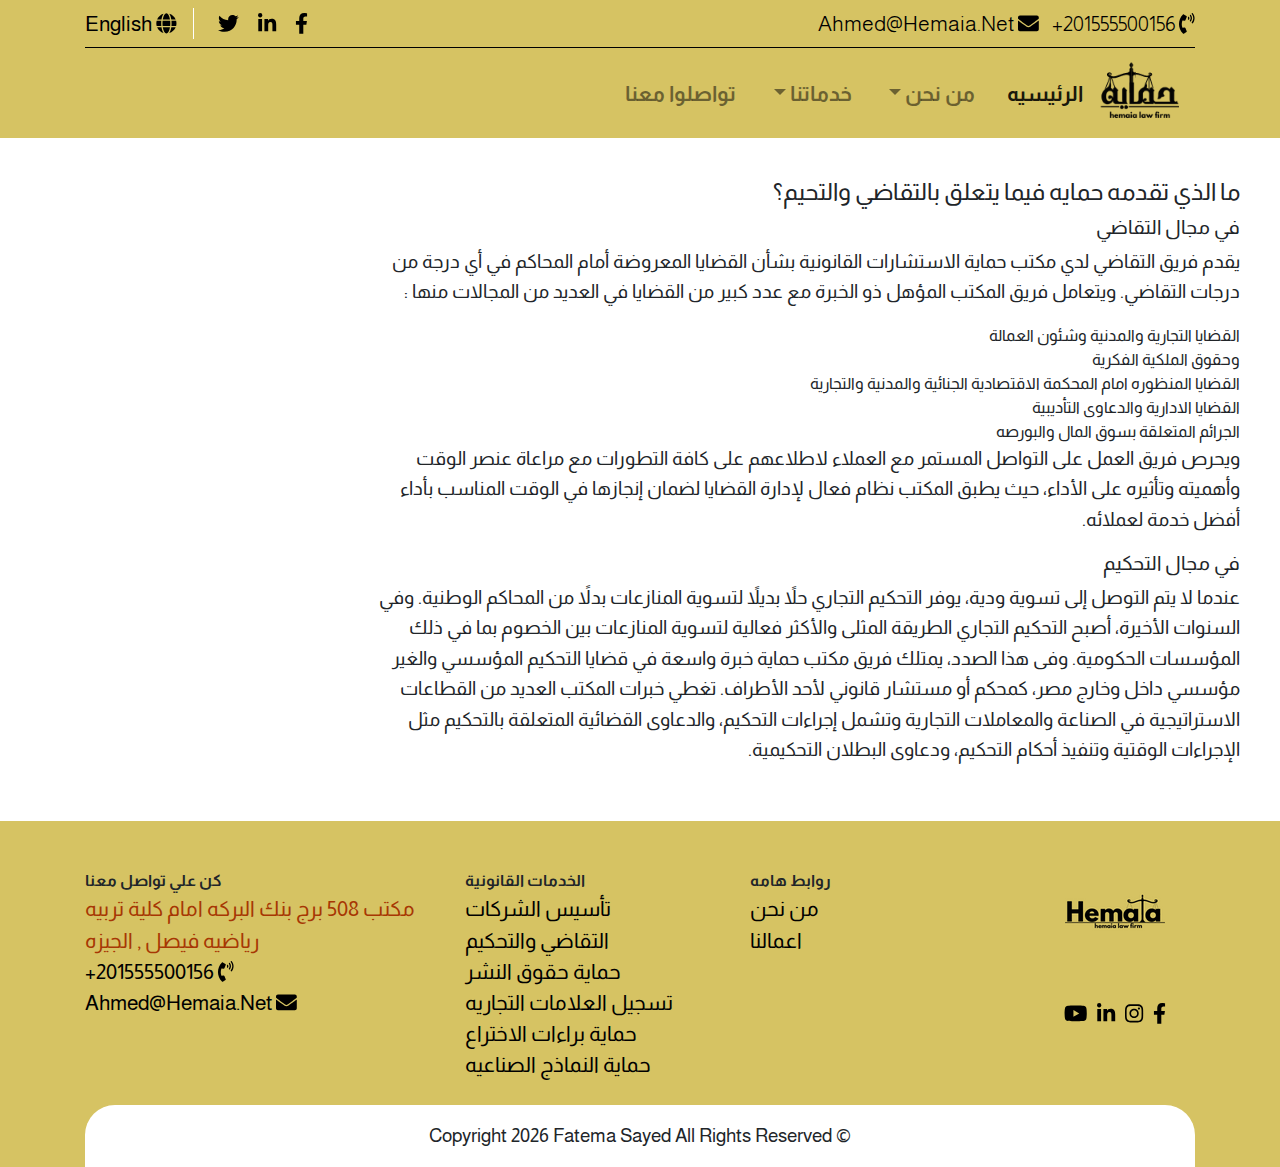
==== ar/التقاضي-والتحكيم.html @ 0cdc8491 "hemaia" ====
<!DOCTYPE html>
<html lang="ar" dir="rtl">

<head>
	<meta charset="UTF-8">
	<meta name="viewport" content="width=device-width, initial-scale=1.0, viewport-fit=cover">
	<meta http-equiv="X-UA-Compatible" content="ie=edge">
	<title>Hemaia law firm</title>
	<link rel="canonical" href="https://hemaia.net/ar/التقاضي-والتحكيم" />
	<meta content=""
		description="تاسيس الشركات و صياغة العقود التجاريه , خدمات حماية حقوق الملكيه الفكريه و تسجيل العلامات التجاريه ,خدمات الشهر العقاري , خدمات التقاضي والتحكيم والوساطه ,حماية براءات الاختراع ,حماية النماذج الصناعيه , حماية حقوق التاليف والنشر ">
	<link rel="shortcut icon" href="../img/hemaia4.png">

	<!-- Bootstrap 4.5 CSS -->
	<link rel="stylesheet" href="../css/bootstrap.min.css">
	<!-- Style CSS -->
	<link rel="stylesheet" href="../css/style.css">

	<link rel="stylesheet" href="../css/rtl.css">
	<!--AOS animation library-->
	<link href="https://unpkg.com/aos@2.3.1/dist/aos.css" rel="stylesheet">
</head>

<body>

	<!-- Top Bar -->
	<header class="relative">
		<div class="container">
			<div class="head-header">
				<div class="d-flex align-items-center justify-content-between">
					<div class="left-head">
						<a href="tel:+201555500156"><i class="fas fa-phone-volume"></i> <span
								class="phone-rtl">+201555500156</span> </a>
						<a href="mailto:ahmed@hemaia.net"><i class="fas fa-envelope"></i>
							ahmed@hemaia.net</a>
					</div>
					<div class="right-head d-flex align-items-center">
						<div class="social-head">
							<a href="https://www.facebook.com/hemaialaw" target="_blank"><i
									class="fab fab fa-facebook-f"></i></a>

							<a href="https://www.linkedin.com/company/hemaialaw" target="_blank"><i
									class="fab fab fa-linkedin-in"></i></a>
							<a href="https://www.twitter.com/hemaialaw" target="_blank"><i
									class="fab fab fa-twitter"></i></a>
						</div>
						<a rel="alternate " class="d-block langs" hreflang="ar" data-toggle="tooltip"
							data-placement="bottom" title="" href="../en/Litigation-And-Arbitration.html">
							<i class="fa fa-globe"></i>
							english
						</a>
					</div>
				</div>
			</div>

			<!-- Navigation -->
			<nav class="navbar navbar-expand-lg navbar-light">
				<a class="navbar-brand" href="الرئيسيه.html"><img src="../img/sitelogo3.png" alt="logo"></a>
				<button class="navbar-toggler" type="button" data-toggle="collapse" data-target="#navbarResponsive">
					<span class="navbar-toggler-icon"></span>
				</button>
				<div class="collapse navbar-collapse" id="navbarResponsive">
					<ul class="navbar-nav ml-auto ">
						<li class="nav-item">
							<a class="nav-link active" href="الرئيسيه.html">الرئيسيه</a>
						</li>

						<li class="nav-item dropdown">
							<a class="nav-link dropdown-toggle" href="#" id="navbarDropdown" role="button"
								data-toggle="dropdown">
								من نحن
							</a>
							<ul class="dropdown-menu" aria-labelledby="navbarDropdown">
								<li><a class="dropdown-item" href="الرئيسيه.html#who-we-are">من نحن</a></li>
								<li>
									<hr class="dropdown-divider">
								</li>
								<li><a class="dropdown-item" href="الرئيسيه.html#projects">اعمالنا</a></li>
								<li>
									<hr class="dropdown-divider">
								</li>

							</ul>
						</li>
						<li class="nav-item dropdown">
							<a class="nav-link dropdown-toggle" href="#" id="navbarDropdown" role="button"
								data-toggle="dropdown">
								خدماتنا
							</a>
							<ul class="dropdown-menu" aria-labelledby="navbarDropdown">
								<li><a class="dropdown-item" href="تاسيس-الشركات.html">تأسيس الشركات</a></li>
								<li>
									<hr class="dropdown-divider">
								</li>
								<li><a class="dropdown-item" href="التقاضي-والتحكيم.html">التقاضي والتحكيم</a></li>
								<li>
									<hr class="dropdown-divider">
								</li>
								<li><a class="dropdown-item" href="حماية-حق-المؤلف.html">حماية حق المؤلف</a></li>
								<li>
									<hr class="dropdown-divider">
								</li>
								<li><a class="dropdown-item" href="تسجيل-العلامات-التجاريه.html">تسجيل العلامات
										التجاريه</a></li>
								<li>
									<hr class="dropdown-divider">
								</li>
								<li><a class="dropdown-item" href="حماية-براءات-الاختراع.html">حماية براءات الاختراع</a>
								</li>
								<li>
									<hr class="dropdown-divider">
								</li>
								<li><a class="dropdown-item" href="حماية-النماذج-الصناعيه.html">حماية النماذج
										الصناعيه</a></li>
							</ul>
						</li>
						<li class="nav-item">
							<a class="nav-link" href="#contact-us">تواصلوا معنا</a>
						</li>

					</ul>

				</div>
			</nav>
		</div>
	</header>


    <div class="hy">
		
		<div data-bs-spy="scroll" data-bs-target="#list-example" data-bs-offset="0"
			class="scrollspy-example  display-content text-right " tabindex="0">
			
		<h4>ما الذي تقدمه حمايه فيما يتعلق بالتقاضي والتحيم؟</h4>
		<h5>في مجال التقاضي </h5>
		<p>يقدم فريق التقاضي لدي مكتب حماية الاستشارات القانونية  بشأن القضايا المعروضة أمام المحاكم في أي درجة من درجات التقاضي. ويتعامل فريق المكتب المؤهل ذو الخبرة مع عدد كبير من القضايا في العديد من المجالات منها :   </p>
		<ul>
			<li> القضايا التجارية والمدنية وشئون العمالة</li>
			<li> وحقوق الملكية الفكرية</li>
			<li>القضايا المنظوره امام المحكمة الاقتصادية الجنائية والمدنية والتجارية</li>
			<li>القضايا الادارية والدعاوى التأديبية</li>
			<li>الجرائم المتعلقة بسوق المال والبورصه</li>
		</ul>

		<p>
			ويحرص فريق العمل على التواصل المستمر مع العملاء لاطلاعهم على كافة التطورات مع مراعاة عنصر الوقت وأهميته وتأثيره على الأداء، حيث يطبق المكتب نظام فعال لإدارة القضايا لضمان إنجازها في الوقت المناسب بأداء أفضل خدمة لعملائه.</p>

		<h5>في مجال التحكيم</h5>
		<p>عندما لا يتم التوصل إلى تسوية ودية، يوفر التحكيم التجاري حلاً بديلاً لتسوية المنازعات بدلاً من المحاكم الوطنية. وفي السنوات الأخيرة، أصبح التحكيم التجاري الطريقة المثلى والأكثر فعالية لتسوية المنازعات بين الخصوم بما في ذلك المؤسسات الحكومية.

			وفى هذا الصدد، يمتلك فريق مكتب حماية خبرة واسعة في قضايا التحكيم المؤسسي والغير مؤسسي داخل وخارج مصر، كمحكم أو مستشار قانوني لأحد الأطراف.
			
			تغطي خبرات المكتب العديد من القطاعات الاستراتيجية في الصناعة والمعاملات التجارية وتشمل إجراءات التحكيم، والدعاوى القضائية المتعلقة بالتحكيم مثل الإجراءات الوقتية وتنفيذ أحكام التحكيم، ودعاوى البطلان التحكيمية.
		</p>

		</div>

	</div>























	<!-- Start footer -->
	<footer class="pt-5" id="contact-us">
		<div class="container">
			<div class="row">
				<div class="col-md-2">
					<div class="wedget-footer">
						<div class="logo-footer text-center">
							<img src="../img/sitelogo.png" class="img-fluid d-block m-auto" alt="">
						</div>
						<div class="social-footer mt-4  d-flex justify-content-center align-items-center">
							<a href="https://www.facebook.com/officialNALandPartners" target="_blank"><i
									class="fab fab fa-facebook-f"></i></a>
							<a href="https://www.instagram.com/nal.law.firm" target="_blank"><i
									class="fab fab fa-instagram"></i></a>
							<a href="https://www.linkedin.com/company/nal-&amp;-partners/" target="_blank"><i
									class="fab fab fa-linkedin-in"></i></a>
							<a href="https://www.youtube.com/channel/UCwtufWCZyYwvlCOz3Xok8Og" target="_blank"><i
									class="fab fab fa-youtube"></i></a>
						</div>
					</div>
				</div>
				<div class="col-md-3">
					<div class="wedget-footer">
						<strong class="title d-block">روابط هامه</strong>
						<ul>
							<li><a href="#who-we-are">من نحن</a></li>

							<li><a href="#projects">اعمالنا</a></li>
						</ul>
					</div>
				</div>
				<div class="col-md-3">
					<div class="wedget-footer">
						<strong class="title d-block">الخدمات القانونية</strong>
						<ul>
							<li><a href="تاسيس-الشركات.html">تأسيس الشركات</a></li>

							<li><a href="التقاضي-والتحكيم.html">التقاضي والتحكيم</a></li>

							<li><a href="حماية-حقوق-النشر.html">حماية حقوق النشر </a></li>

							<li><a href="تسجيل-العلامات-التجاريه.html">تسجيل العلامات التجاريه</a></li>

							<li><a href="حماية-براءات-الاختراع.html">حماية براءات الاختراع</a></li>

							<li><a href="حماية-النماذج-الصناعيه.html">حماية النماذج الصناعيه</a></li>
						</ul>
					</div>
				</div>
				<div class="col-md-4">
					<div class="wedget-footer">
						<strong class="title d-block">كن علي تواصل معنا</strong>
						<ul class="d-block contact-info-footer">
							<li class="address">
								مكتب 508 برج بنك البركه  
								امام كلية تربيه رياضيه  فيصل , الجيزه  
							</li>
							<li><a href="tel:+201555500156"><i class="fas fa-phone-volume"></i> <span
										class="phone-rtl">+201555500156</span> </a></li>
							<li><a href="mailto:ahmed@hemaia.net"><i class="fas fa-envelope"></i>
									ahmed@hemaia.net</a></li>
						</ul>
					</div>
				</div>
			</div>
			<div class="copyrights mt-4 text-center">
				<p class="m-0">© Copyright
					<script type="text/javascript">
						var d = new Date();
						document.write(d.getFullYear());
					</script>
					fatema sayed All Rights Reserved
				</p>
				<!--<p class="m-0">Design and Developed <a href="">E-Bakers</a></p>-->
			</div>
		</div>
	</footer>



	<!-- jQuery -->
	<script src="../js/jquery-3.5.1.min.js"></script>
	<!-- Bootstrap 4.5 JS -->
	<script src="../js/bootstrap.min.js"></script>
	<!-- Popper JS -->
	<script src="../js/popper.min.js"></script>
	<!-- Font Awesome -->
	<script src="../js/all.min.js"></script>
	<script src="../js/main.js"></script>
	<!-- End Script Source Files -->
	<!--AOS library-->
	<script src="https://unpkg.com/aos@2.3.1/dist/aos.js"></script>
	<script>
		AOS.init({
			duration: 2000,

		});
	</script>
</body>

</html>
---- css/style.css ----
/*-- Body Reset --*/
body {
  overflow-x: hidden;
  margin: 0;

  font-weight: 400;
  line-height: 1.5;
  background-color: #fff;
  -webkit-text-size-adjust: 100%;
  box-sizing: border-box;
}
html{
  scroll-behavior:smooth;
}
.all{
  background-color: #212529;
  color:white;
}
:root {
  --mainColor: #D6C363 ;
  --mainColorRGB:white;
  --secondColor:black;
}
p{
  
  line-height: 1.9rem;
  font-size: 1.2rem;
}
ul {
  list-style: none;
  padding: 0;
  margin: 0;
}
a{
  text-decoration: none;
  color:var(--secondColor);
  font-size: 1.3rem;
}
a:hover{
  color:var(--mainColorRGB)!important;
}
h3{
  color:black;
  font-weight: bolder;
  padding:2% 0 0 0;
}

/*============= TOP BAR HEADER =============*/
header {
 position:absolute;
  top: 0;
  left: 0;
  width: 100%;
  z-index: 9;
  background-color:#d6c363cb;
  box-shadow: 0 .5rem .5rem rgba(255, 255, 255, 0.541);
  
}
.head-header {
  border-bottom: 1px solid black;
  padding: .5rem 0;

}

.head-header .left-head a {
  font-family: 'Rubik', sans-serif;
  font-weight: 100;
}

.head-header .left-head a:first-child {
  margin-right: .6rem
}

.head-header .left-head a i {
  width: 20px;
}


.social-head a {
  color: black;
  margin: auto .5rem;
}

.social-head a i {
  transition: 0.4s;
}

.social-head a:hover {
  color: #D6C363;
}

.relative{
  position: relative;
  background-color: #D6C363;
}
.head-header .right-head a.langs {
  margin-left: 1rem;
  border-left: 1px solid black;
  padding-left: 1rem;
}

/*============= NAVIGATION =============*/
.navbar-brand img{
 max-height:5rem;
}
.navbar{
  padding:0
  
}
  
.nav-item{
  padding:.5rem;

  font-weight: bolder;

}
.dropdown-menu{
  background-color:#d6c363;
  border: transparent;
}

.dropdown-item{
  padding-left: 5px;
  padding-right: 5px;
 
  text-align: center;
 
}
.dropdown-item:hover{
  background-color: transparent;
}


.carousel-caption{
  color:black;
  
  background-color: rgba(255, 255, 255, 0.548);
  overflow-x: hidden;
}
.carousel-caption p{

  font-size: 1.8rem;
  line-height: 2rem;
}


.carousel-item{
  height: 40rem;
}
.carousel-item img{
  height: 100%;
}
/*start about us section*/
.section-counter {
  background-size: cover;
  background-attachment: fixed;
  position: relative;
  z-index: 1;
  background-image: url(../img/counterbacground.png);
  background-position: center;
  color:black;
  margin: auto;
}
.txt strong, body {
  /* font-family: 'Rubik', sans-serif; */
  font-family: 'Poppins', sans-serif;
  text-transform: capitalize !important;
}
.item-counter {
  padding: .5rem;
  text-align: center;
  border: 3px solid black;
  margin:2px;
  background-color: transparent;
}

.w_20 {
  width: 20%;
}


.section-aboutus{
  margin-top:100px;
}
.btn-play-vid {
  position: absolute;
  top: 50%;
  left: 50%;
  transform: translate(-50%, -50%);
  display: inline-block;
  width: 100px;
  height: 100px;
  line-height: 100px;
  text-align: center;
  border-radius: 50%;
  background-color: rgba(255, 255, 255, 0.5);
  border: 1px solid #fff;
  color: #fff;
  font-size: 2rem;
  animation: shadow-pulse 1s infinite;
  cursor: pointer;
  z-index: 1;
}
.img-about {
  position: relative;
}
.img-about::before {
  content: "";
  position: absolute;
  top: 0;
  left: 0;
  width: 100%;
  height: 100%;
  transition: 0.5s;
}
.img-about:hover::before {
  background-color: rgba(0, 0, 0, 0.2);
}
.img-about:hover::after {
  top: 10px;
  left: -10px;
  background-color: var(--mainColor);
}
.img-about::after {
  content: "";
  position: absolute;
  top: 0;
  left: 0;
  width: 100%;
  height: 100%;
  z-index: -1;
  transition: 0.5s;
}

.btn-play-vid:hover {
  color: #fff;
}

@keyframes shadow-pulse {
  0% {
      box-shadow: 0 0 0 0px rgba(255, 255, 255, 0.5);
  }

  100% {
      box-shadow: 0 0 0 35px rgba(255, 255, 255, 0)
  }
}
.overlay{
  background-color:rgba(0, 0, 0, 0.911);
position: fixed;
top:0px;
bottom: 0px;
left:0px;
right:0px;
z-index: 1000;
display: none;
}
.overlay-active{
  display: block;
}
.vido{
  position: relative;
  width: 100%;
  padding-bottom: 35%; 
  height: 0;
}
.vido video{
  position: absolute;
  top: 10%;
  /* left: 15%; */
  /* bottom: 5%; */
  right: 17%;
  width: 70%;
  height: 100%;
}
/*start services section*/

.our-services .service{
  display:flex;
  flex-wrap: wrap; 
  margin:auto;
  padding:5% 0 10% 10%;
   justify-content: space-around;
   
}

.our-services .service .box{
  
padding: 4px;
cursor: pointer;
width:25%;/* the half of the headerbox*/
box-sizing: border-box;/* to prevent including porder and padding size to the div size dont use margin if you want to insert margin you have to supstrict it from plan width*/
margin:1% ;
align-items: center;
text-align: center;
border-radius:10px;
border: 1px solid black;
position: relative;
background-color: #D6C363;
box-shadow: 5px 5px 5px grey;
height: auto;
overflow-x: hidden;

}
.box p{
  color:black;
}

/*
.our-services .service .box:hover{
box-shadow:gray;
border:#004aad;
background-color: #004bad5f;
border-radius: 10px;
}
*/
.our-services .service .box .sora{
  border-radius: 4px;
  text-align: center;
  width:100%;
  height: 10rem;
 

}

.our-services .service .box .sora img{
width: 100%;
height: 100%;
object-fit: cover;
border-radius: 10px;

}
.our-services .service .box button{
 
  font-size: 1.2rem;
  border-radius: 15px;
  padding: 5px;
  border:3px solid black;
 
  animation: o 3s infinite ;
}
@keyframes o{
  0%,100%{ border-radius: 0px;
  letter-spacing: normal;  }
    
    50%{border-radius: 10px;
      letter-spacing: 2px; }

}

.box a:hover{
  color:#D6C363 !important;
}
/*start footer section*/


.back{
  position: absolute;
  width: 17rem;
  height:50rem;
  left: 0px;


}
.back img{
  width:100%;
  height: 100%;
}

footer{
  background-color:#D6C363 ;

}
.copyrights {
  background-color: #fff;
  border-radius: 30px 30px 0 0;
  padding: 1rem;
}
.social-footer a{
  padding:5px;
}
.address{
  font-size: 1.3rem;
  color:#a73703
}



/*start the services pages*/

.display-content{
  width:74%;
  padding:40px;
  box-sizing: border-box;
}
.contento{
  text-align: center;
  display: none;
  flex-wrap: wrap;
}

.table-of-content{

height:fit-content; /* Full-height: remove this if you want "auto" height */
width:20%; /* Set the width of the sidebar */
background-color:black;
padding: 20px;
padding-top: none;
box-sizing: border-box;

}
.table-of-content a{
  color:white;
 
}
.table-of-content li{
  text-align: center;
  border-bottom: 2px dotted white;
  padding: 20px;
}
.table-of-content li:hover{
background-color:#D6C363  ;
}
.hy{
  position: relative;
  display: flex;
  
}
@media (max-width: 767.98px){
header >.container {
    max-width: 100% !important;
    padding: 0 1rem;
}

@media (max-width: 570px) {
  .head-header > div.d-flex {
    flex-direction: column;
  }
  .head-header .left-head{
    padding-bottom: 10px;
  }
}

@media (max-width: 767.98px){
.item-counter {
  max-width: 47%;
    flex: 0 0 50%;
    margin-bottom: .5rem;
    padding: 1rem .4rem;
}
.wedget-footer {
  border-bottom: 1px dashed white;
  padding: 1rem 0;
}



.item-counter .title {
  font-size: 14px;
}

.section-counter .d-flex {
  flex-wrap: wrap;
}

.item-counter:last-child {
  max-width: 100%;
  flex: 0 0 100%;
}
}

@media (max-width:991px){
  .our-services .service{
padding:10%;


  }


  .our-services .service .box{
    text-align: center;
    margin:10px;
    width:46%;
  }
  .whol-page{
    display:flex;
    flex-direction:column;
  }
.display-content{
  margin: 10px;
  width:97%;
  padding:15px;
  overflow-x:scroll;
}
.table-of-content{
  width: 100%;

}

}
@media (max-width:650px){
  .our-services .service .box{
      text-align: center;
      margin:10px;
      width:100%;
  }
}


/*============= CAROUSEL =============*/



/*---Change Carousel Transition Speed --*/


/*-- Carousel Content --*/



/*===== FIXED BACKGROUND IMG =====*/

.fixed-background {
  overflow: hidden; /*-- Correction for iOS --*/
}


/*-- Emoji Navbar --*/



/*============= FOOTER =============*/



/*============= SOCKET =============*/



/*============= MEDIA QUERIES =============*/

/* Devices under 1199px (xl) */
@media (max-width: 1199.98px) {

}
/* Devices under 768px (md) */
@media (max-width: 767.98px) {

}


/*============ BOOTSTRAP BREAK POINTS:

Extra small (xs) devices (portrait phones, less than 576px)
No media query since this is the default in Bootstrap

Small (sm) devices (landscape phones, 576px and up)
@media (min-width: 576px) { ... }

Medium (md) devices (tablets, 768px and up)
@media (min-width: 768px) { ... }

Large (lg) devices (desktops, 992px and up)
@media (min-width: 992px) { ... }

Extra (xl) large devices (large desktops, 1200px and up)
@media (min-width: 1200px) { ... }

=============*/

/*-- Bootstrap Mobile Gutter Fix --*/
.row, .container-fluid {
  margin-left: 0px !important;
  margin-right: 0px !important;
}

/*-- Fixed Background Image --*/
.fixed-background {
  position: relative;
  width: 100%;
  z-index: 1000!important;
}
.fixed-wrap {
  clip: rect(0, auto, auto, 0);
  position: absolute;
  top: 0;
  left: 0;
  width: 100%;
  height: 100%;
  z-index: -999 !important;
}
.fixed {
  z-index: -999!important;
  display: block;
  top: 0;
  left: 0;
  width: 100%;
  height: 100%;
  background-size: cover;
  background-position: center center;
  -webkit-transform: translateZ(0);
  transform: translateZ(0);
  will-change: transform;
}





}
---- css/rtl.css ----
@import url('https://fonts.googleapis.com/css2?family=Almarai:wght@300;400;700;800&display=swap');

body,p, a, h1, h2 ,h3, h4, h5, h6, .h1, .h2 , .h3, .h4, .h5, .h6, strong {
    font-family: 'Almarai', sans-serif !important;/*change the font familly please*/
    
}  

* {
    letter-spacing: 0 !important;
    
  }
  
  .tooltip .tooltip-inner,
  [type=email]::placeholder,
  [type=number]::placeholder,
  [type=tel]::placeholder,
  [type=url]::placeholder,
  .item-testi,
  html, body {
    direction: rtl;
  }
  
.phone-rtl,
.slick-slider,
.swiper-container,
.owl-carousel {
  direction: ltr;
}

.phone-rtl {
    display: inline-block;
}

.tooltip .tooltip-inner,
.table-custom,
form input[type=email]::placeholder {
  text-align: right;
}

header .head-header .right-head a.langs {
    margin-left: auto;
    margin-right: 1rem;
    border-left: 0 solid #fff;
    border-right: 1px solid #fff;
    padding-left: 0;
    padding-right: 1rem;
}

header .head-header .left-head a:first-child {
    margin-right: auto;
    margin-left: .6rem;
}

.contact-info ul li i,
.wedget-footer .contact-info-footer li i,
header .head-header .left-head a i {
    transform: rotateY(180deg);
    text-align: center;
}
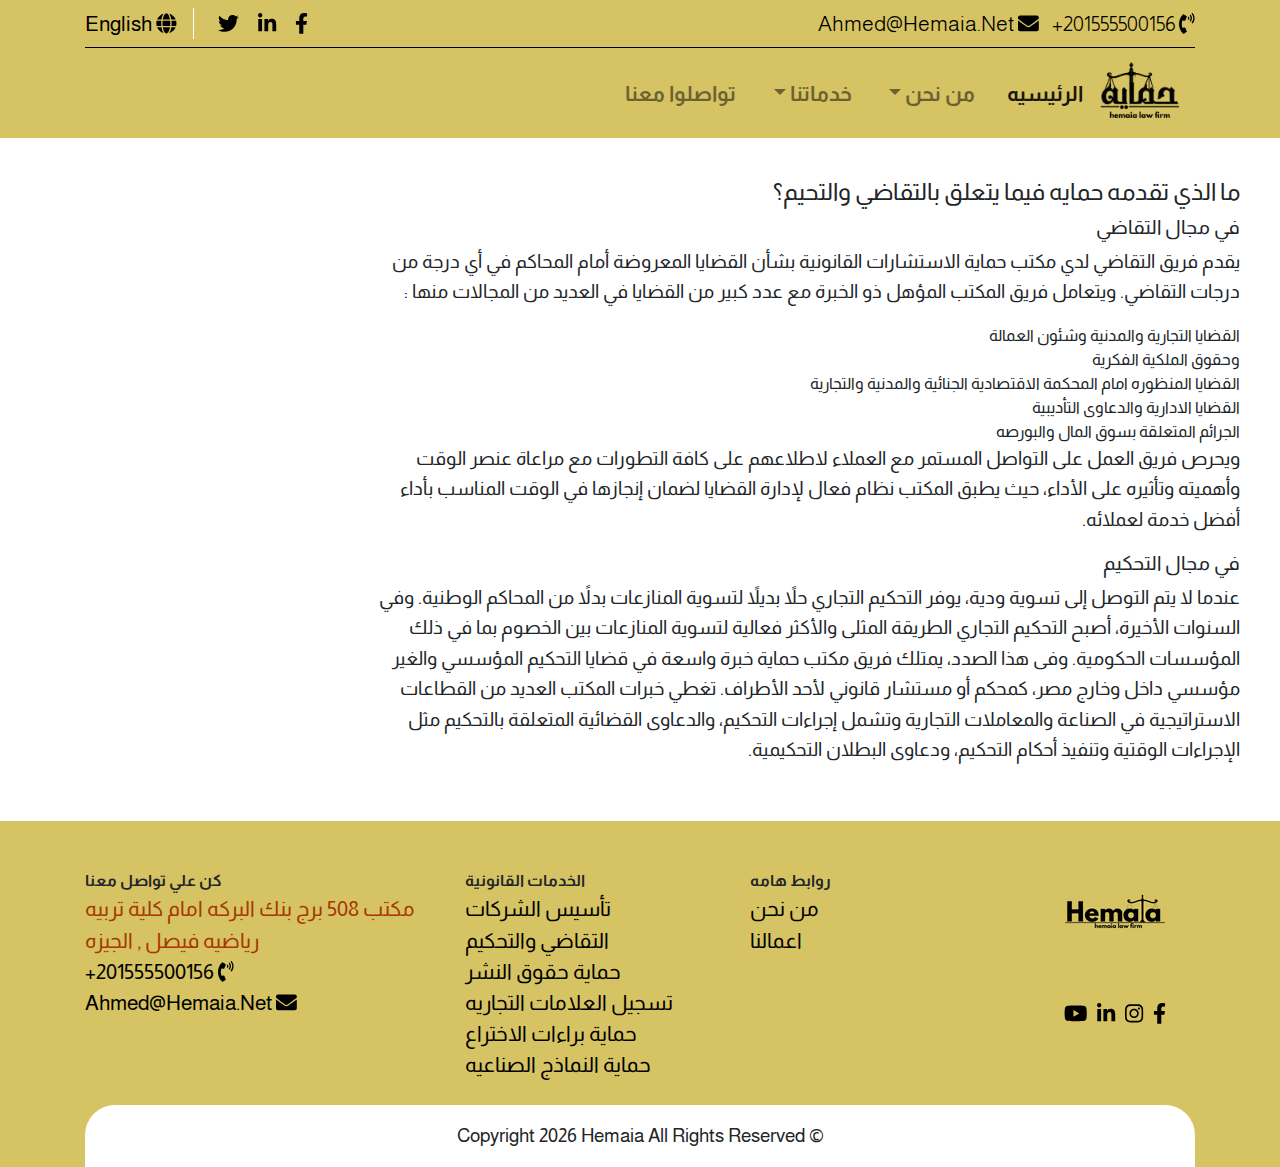
==== commit 9bed85a1: "Update التقاضي-والتحكيم.html" ====
--- a/ar/التقاضي-والتحكيم.html
+++ b/ar/التقاضي-والتحكيم.html
@@ -10,7 +10,13 @@
 	<meta content=""
 		description="تاسيس الشركات و صياغة العقود التجاريه , خدمات حماية حقوق الملكيه الفكريه و تسجيل العلامات التجاريه ,خدمات الشهر العقاري , خدمات التقاضي والتحكيم والوساطه ,حماية براءات الاختراع ,حماية النماذج الصناعيه , حماية حقوق التاليف والنشر ">
 	<link rel="shortcut icon" href="../img/hemaia4.png">
-
+	<!-- Google Tag Manager -->
+<script>(function(w,d,s,l,i){w[l]=w[l]||[];w[l].push({'gtm.start':
+new Date().getTime(),event:'gtm.js'});var f=d.getElementsByTagName(s)[0],
+j=d.createElement(s),dl=l!='dataLayer'?'&l='+l:'';j.async=true;j.src=
+'https://www.googletagmanager.com/gtm.js?id='+i+dl;f.parentNode.insertBefore(j,f);
+})(window,document,'script','dataLayer','GTM-K5ZH3WS');</script>
+<!-- End Google Tag Manager -->
 	<!-- Bootstrap 4.5 CSS -->
 	<link rel="stylesheet" href="../css/bootstrap.min.css">
 	<!-- Style CSS -->
@@ -22,7 +28,10 @@
 </head>
 
 <body>
-
+<!-- Google Tag Manager (noscript) -->
+<noscript><iframe src="https://www.googletagmanager.com/ns.html?id=GTM-K5ZH3WS"
+height="0" width="0" style="display:none;visibility:hidden"></iframe></noscript>
+<!-- End Google Tag Manager (noscript) -->
 	<!-- Top Bar -->
 	<header class="relative">
 		<div class="container">
@@ -45,7 +54,7 @@
 									class="fab fab fa-twitter"></i></a>
 						</div>
 						<a rel="alternate " class="d-block langs" hreflang="ar" data-toggle="tooltip"
-							data-placement="bottom" title="" href="../en/Litigation-And-Arbitration.html">
+							data-placement="bottom" title="" href="../en/Litigation-And-Arbitration">
 							<i class="fa fa-globe"></i>
 							english
 						</a>
@@ -62,7 +71,7 @@
 				<div class="collapse navbar-collapse" id="navbarResponsive">
 					<ul class="navbar-nav ml-auto ">
 						<li class="nav-item">
-							<a class="nav-link active" href="الرئيسيه.html">الرئيسيه</a>
+							<a class="nav-link active" href="الرئيسيه">الرئيسيه</a>
 						</li>
 
 						<li class="nav-item dropdown">
@@ -71,11 +80,11 @@
 								من نحن
 							</a>
 							<ul class="dropdown-menu" aria-labelledby="navbarDropdown">
-								<li><a class="dropdown-item" href="الرئيسيه.html#who-we-are">من نحن</a></li>
-								<li>
-									<hr class="dropdown-divider">
-								</li>
-								<li><a class="dropdown-item" href="الرئيسيه.html#projects">اعمالنا</a></li>
+								<li><a class="dropdown-item" href="الرئيسيه#who-we-are">من نحن</a></li>
+								<li>
+									<hr class="dropdown-divider">
+								</li>
+								<li><a class="dropdown-item" href="الرئيسيه#projects">اعمالنا</a></li>
 								<li>
 									<hr class="dropdown-divider">
 								</li>
@@ -88,24 +97,24 @@
 								خدماتنا
 							</a>
 							<ul class="dropdown-menu" aria-labelledby="navbarDropdown">
-								<li><a class="dropdown-item" href="تاسيس-الشركات.html">تأسيس الشركات</a></li>
-								<li>
-									<hr class="dropdown-divider">
-								</li>
-								<li><a class="dropdown-item" href="التقاضي-والتحكيم.html">التقاضي والتحكيم</a></li>
-								<li>
-									<hr class="dropdown-divider">
-								</li>
-								<li><a class="dropdown-item" href="حماية-حق-المؤلف.html">حماية حق المؤلف</a></li>
-								<li>
-									<hr class="dropdown-divider">
-								</li>
-								<li><a class="dropdown-item" href="تسجيل-العلامات-التجاريه.html">تسجيل العلامات
+								<li><a class="dropdown-item" href="تاسيس-الشركات">تأسيس الشركات</a></li>
+								<li>
+									<hr class="dropdown-divider">
+								</li>
+								<li><a class="dropdown-item" href="التقاضي-والتحكيم">التقاضي والتحكيم</a></li>
+								<li>
+									<hr class="dropdown-divider">
+								</li>
+								<li><a class="dropdown-item" href="حماية-حق-المؤلف">حماية حق المؤلف</a></li>
+								<li>
+									<hr class="dropdown-divider">
+								</li>
+								<li><a class="dropdown-item" href="تسجيل-العلامات-التجاريه">تسجيل العلامات
 										التجاريه</a></li>
 								<li>
 									<hr class="dropdown-divider">
 								</li>
-								<li><a class="dropdown-item" href="حماية-براءات-الاختراع.html">حماية براءات الاختراع</a>
+								<li><a class="dropdown-item" href="حماية-براءات-الاختراع">حماية براءات الاختراع</a>
 								</li>
 								<li>
 									<hr class="dropdown-divider">
@@ -214,17 +223,17 @@
 					<div class="wedget-footer">
 						<strong class="title d-block">الخدمات القانونية</strong>
 						<ul>
-							<li><a href="تاسيس-الشركات.html">تأسيس الشركات</a></li>
-
-							<li><a href="التقاضي-والتحكيم.html">التقاضي والتحكيم</a></li>
-
-							<li><a href="حماية-حقوق-النشر.html">حماية حقوق النشر </a></li>
-
-							<li><a href="تسجيل-العلامات-التجاريه.html">تسجيل العلامات التجاريه</a></li>
-
-							<li><a href="حماية-براءات-الاختراع.html">حماية براءات الاختراع</a></li>
-
-							<li><a href="حماية-النماذج-الصناعيه.html">حماية النماذج الصناعيه</a></li>
+							<li><a href="تاسيس-الشركات">تأسيس الشركات</a></li>
+
+							<li><a href="التقاضي-والتحكيم">التقاضي والتحكيم</a></li>
+
+							<li><a href="حماية-حقوق-النشر">حماية حقوق النشر </a></li>
+
+							<li><a href="تسجيل-العلامات-التجاريه">تسجيل العلامات التجاريه</a></li>
+
+							<li><a href="حماية-براءات-الاختراع">حماية براءات الاختراع</a></li>
+
+							<li><a href="حماية-النماذج-الصناعيه">حماية النماذج الصناعيه</a></li>
 						</ul>
 					</div>
 				</div>
@@ -250,7 +259,7 @@
 						var d = new Date();
 						document.write(d.getFullYear());
 					</script>
-					fatema sayed All Rights Reserved
+					Hemaia All Rights Reserved
 				</p>
 				<!--<p class="m-0">Design and Developed <a href="">E-Bakers</a></p>-->
 			</div>
@@ -279,4 +288,4 @@
 	</script>
 </body>
 
-</html>+</html>
--- a/css/style.css
+++ b/css/style.css
@@ -264,7 +264,7 @@
   padding-bottom: 35%; 
   height: 0;
 }
-.vido video{
+.vido iframe{
   position: absolute;
   top: 10%;
   /* left: 15%; */
@@ -486,16 +486,16 @@
     display:flex;
     flex-direction:column;
   }
-.display-content{
-  margin: 10px;
-  width:97%;
-  padding:15px;
-  overflow-x:scroll;
-}
-.table-of-content{
-  width: 100%;
-
-}
+ .display-content{
+    margin: 10px;
+    width:97%;
+    padding:15px;
+   
+  }
+  .table-of-content{
+    display:none;
+  
+  }
 
 }
 @media (max-width:650px){
@@ -607,4 +607,4 @@
 
 
 
-}+}
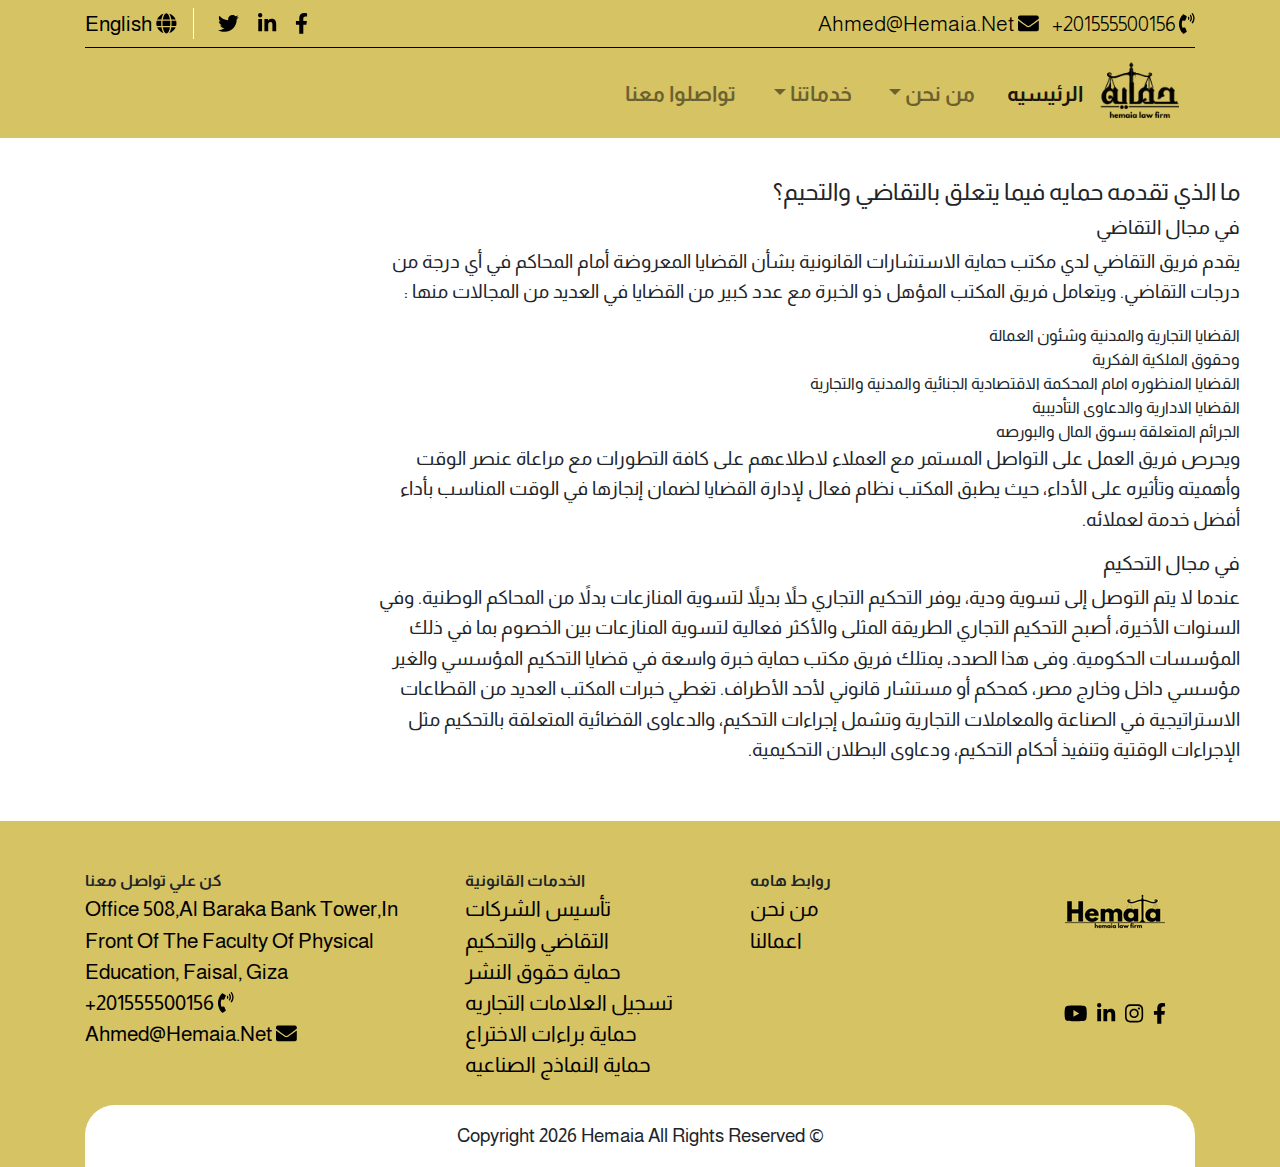
==== commit b1a851f1: "Update التقاضي-والتحكيم.html" ====
--- a/ar/التقاضي-والتحكيم.html
+++ b/ar/التقاضي-والتحكيم.html
@@ -242,8 +242,9 @@
 						<strong class="title d-block">كن علي تواصل معنا</strong>
 						<ul class="d-block contact-info-footer">
 							<li class="address">
-								مكتب 508 برج بنك البركه  
-								امام كلية تربيه رياضيه  فيصل , الجيزه  
+								<a href="https://goo.gl/maps/5DHenUWC9wsZYKBH9">Office 508,Al Baraka Bank Tower,In front of the Faculty of Physical Education,
+									Faisal, Giza</a>
+								
 							</li>
 							<li><a href="tel:+201555500156"><i class="fas fa-phone-volume"></i> <span
 										class="phone-rtl">+201555500156</span> </a></li>
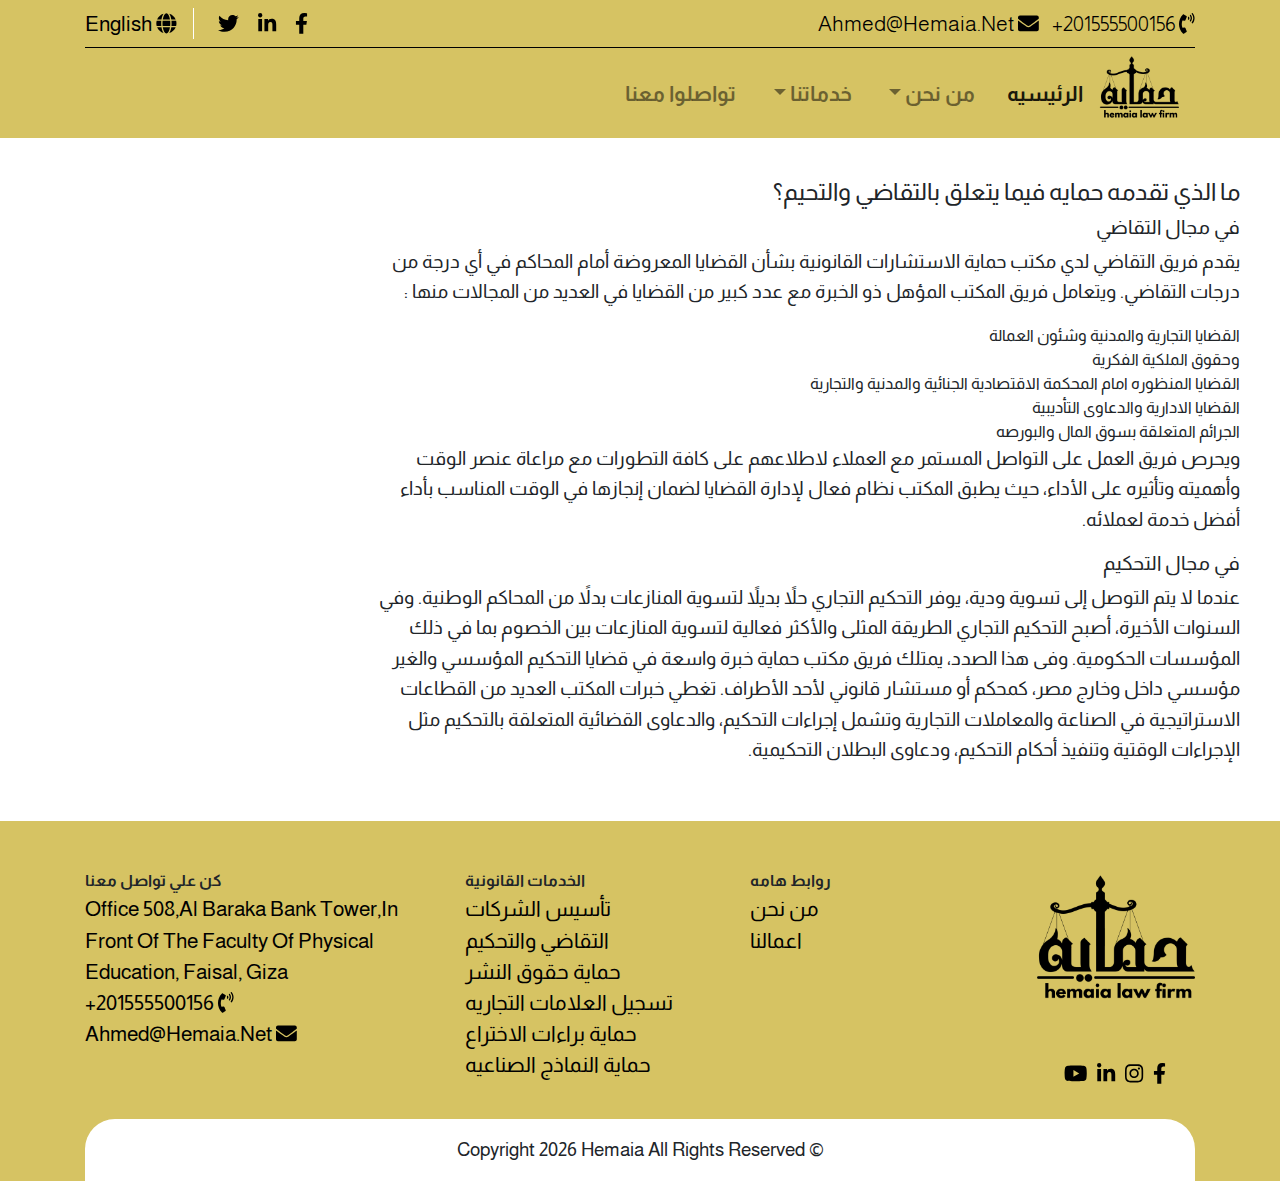
==== commit ae938aa1: "Update التقاضي-والتحكيم.html" ====
--- a/ar/التقاضي-والتحكيم.html
+++ b/ar/التقاضي-والتحكيم.html
@@ -40,7 +40,7 @@
 					<div class="left-head">
 						<a href="tel:+201555500156"><i class="fas fa-phone-volume"></i> <span
 								class="phone-rtl">+201555500156</span> </a>
-						<a href="mailto:ahmed@hemaia.net"><i class="fas fa-envelope"></i>
+						<a id="mail" href="mailto:ahmed@hemaia.net"><i class="fas fa-envelope"></i>
 							ahmed@hemaia.net</a>
 					</div>
 					<div class="right-head d-flex align-items-center">
@@ -195,7 +195,7 @@
 				<div class="col-md-2">
 					<div class="wedget-footer">
 						<div class="logo-footer text-center">
-							<img src="../img/sitelogo.png" class="img-fluid d-block m-auto" alt="">
+							<img src="../img/sitelogo3.png" class="img-fluid d-block m-auto" alt="">
 						</div>
 						<div class="social-footer mt-4  d-flex justify-content-center align-items-center">
 							<a href="https://www.facebook.com/officialNALandPartners" target="_blank"><i
--- a/css/style.css
+++ b/css/style.css
@@ -47,12 +47,12 @@
 
 /*============= TOP BAR HEADER =============*/
 header {
- position:absolute;
+ position:relative;
   top: 0;
   left: 0;
   width: 100%;
   z-index: 9;
-  background-color:#d6c363cb;
+  background-color:#d6c363;
   box-shadow: 0 .5rem .5rem rgba(255, 255, 255, 0.541);
   
 }
@@ -436,8 +436,12 @@
   .head-header > div.d-flex {
     flex-direction: column;
   }
-  .head-header .left-head{
+ .head-header .left-head{
     padding-bottom: 10px;
+    text-align: center;
+  }
+  #mail{
+    display: flex;
   }
 }
 
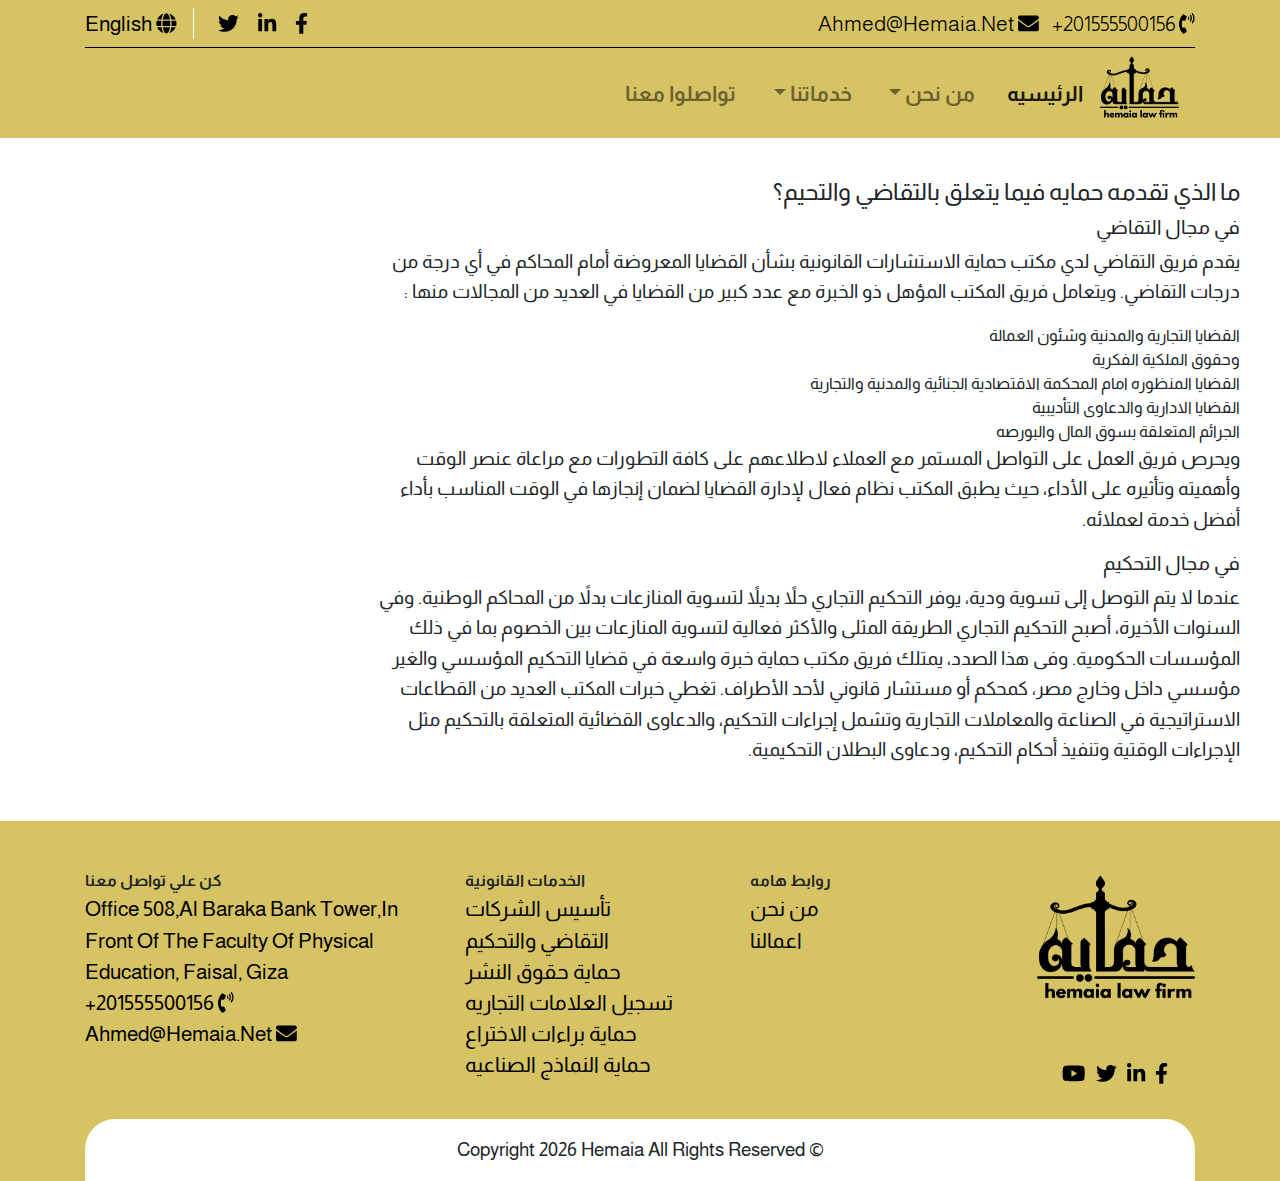
==== commit a4fa9d5b: "Update التقاضي-والتحكيم.html" ====
--- a/ar/التقاضي-والتحكيم.html
+++ b/ar/التقاضي-والتحكيم.html
@@ -198,13 +198,13 @@
 							<img src="../img/sitelogo3.png" class="img-fluid d-block m-auto" alt="">
 						</div>
 						<div class="social-footer mt-4  d-flex justify-content-center align-items-center">
-							<a href="https://www.facebook.com/officialNALandPartners" target="_blank"><i
+							<a href="https://www.facebook.com/hemaialaw" target="_blank"><i
 									class="fab fab fa-facebook-f"></i></a>
-							<a href="https://www.instagram.com/nal.law.firm" target="_blank"><i
-									class="fab fab fa-instagram"></i></a>
-							<a href="https://www.linkedin.com/company/nal-&amp;-partners/" target="_blank"><i
+							<a href="https://www.linkedin.com/company/hemaialaw" target="_blank"><i
 									class="fab fab fa-linkedin-in"></i></a>
-							<a href="https://www.youtube.com/channel/UCwtufWCZyYwvlCOz3Xok8Og" target="_blank"><i
+							<a href="https://www.twitter.com/hemaialaw" target="_blank"><i
+									class="fab fab fa-twitter"></i></a>
+							<a href="https://youtube.com/channel/UCYNuR0kN4__FtM0yuTVEX0g" target="_blank"><i
 									class="fab fab fa-youtube"></i></a>
 						</div>
 					</div>
